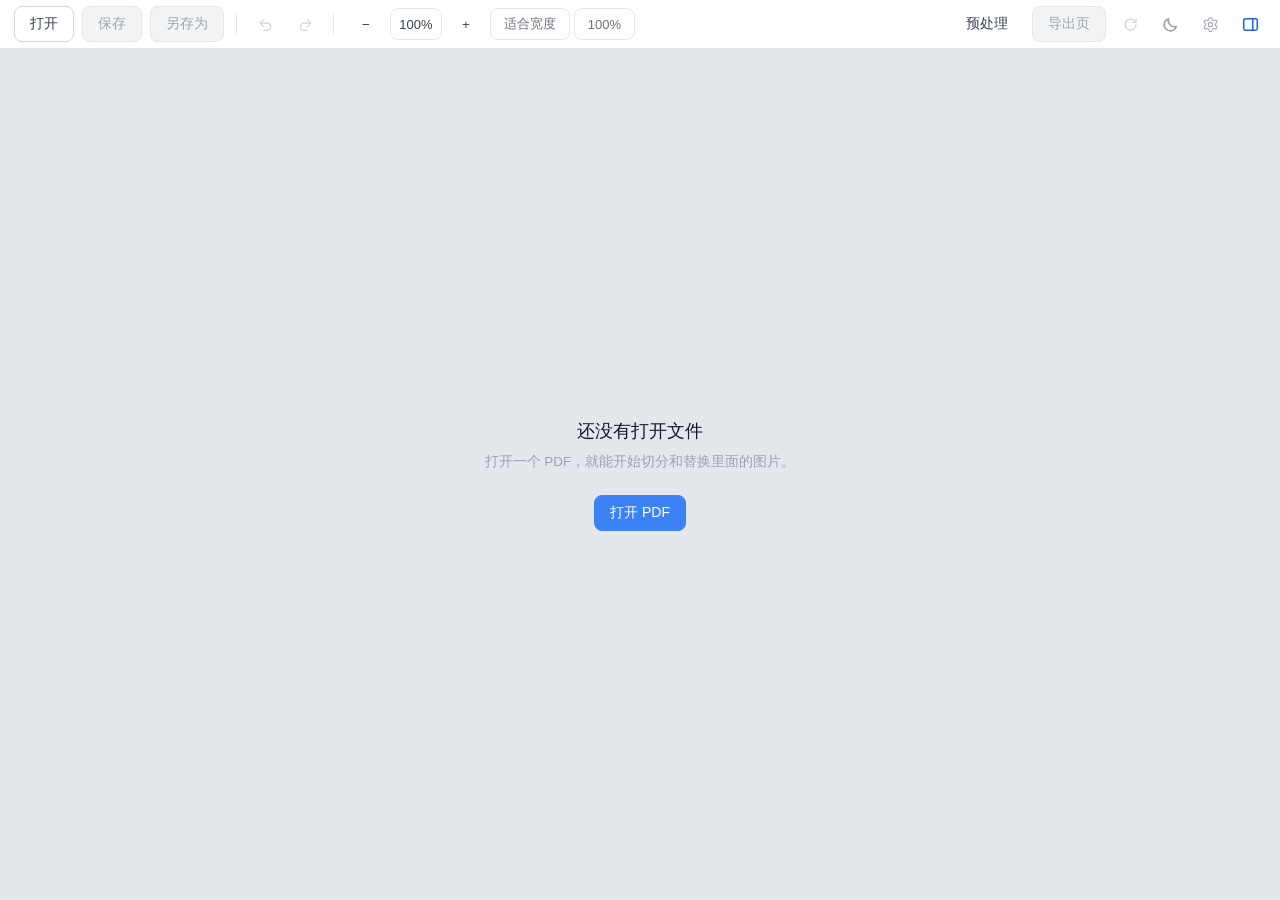
==== app/ui/web/static/index.html @ 14f8bb1a "新功能" ====
<!doctype html>
<html lang="zh-CN" data-theme="light">
<head>
<meta charset="utf-8">
<meta http-equiv="Content-Security-Policy"
      content="default-src 'self' http://127.0.0.1:*; img-src 'self' http://127.0.0.1:* data: blob:;
               style-src 'self' 'unsafe-inline'; script-src 'self' 'unsafe-inline' 'unsafe-eval';
               connect-src 'self' http://127.0.0.1:*">
<title>PDF Image Editor</title>

<!-- 首帧之前定外观，否则深色模式下会先白一下 -->
<script>
  (function () {
    var saved = null;
    try { saved = localStorage.getItem('appTheme'); } catch (e) {}
    if (saved !== 'dark' && saved !== 'light') {
      saved = matchMedia('(prefers-color-scheme: dark)').matches ? 'dark' : 'light';
    }
    document.documentElement.dataset.theme = saved;
  })();
</script>

<link rel="stylesheet" href="./css/tokens.css">
<link rel="stylesheet" href="./css/base.css">
<link rel="stylesheet" href="./css/app.css">
</head>

<body>
<!-- 属性栏默认收起：等第一份快照到了再按 show_inspector 决定，避免开屏闪一下 -->
<div class="app inspector-hidden" id="app">

  <header class="topbar" role="toolbar" data-i18n-aria="app.title">
    <button class="btn" data-act="open" data-i18n="toolbar.open">打开</button>
    <button class="btn ghost" data-act="save" data-i18n="toolbar.save" disabled>保存</button>
    <button class="btn ghost" data-act="save-as" data-i18n="toolbar.save_as" disabled>另存为</button>

    <div class="doc-name" id="docName" hidden>
      <span id="docTitle"></span>
      <i class="dirty-dot hidden" id="dirtyDot" aria-hidden="true"></i>
    </div>

    <span class="topbar-sep" aria-hidden="true"></span>

    <button class="icon-btn" data-act="undo" title="撤销" data-i18n-title="toolbar.undo"
            data-i18n-aria="toolbar.undo" disabled>
      <svg viewBox="0 0 20 20" aria-hidden="true">
        <path d="M4.6 8.4h7.2a4.2 4.2 0 0 1 0 8.4H8.2"></path>
        <path d="M7.7 4.5 3.8 8.4l3.9 3.9"></path>
      </svg>
    </button>
    <button class="icon-btn" data-act="redo" title="重做" data-i18n-title="toolbar.redo"
            data-i18n-aria="toolbar.redo" disabled>
      <svg viewBox="0 0 20 20" aria-hidden="true">
        <path d="M15.4 8.4H8.2a4.2 4.2 0 0 0 0 8.4h3.6"></path>
        <path d="M12.3 4.5l3.9 3.9-3.9 3.9"></path>
      </svg>
    </button>

    <span class="topbar-sep" aria-hidden="true"></span>

    <div class="zoom-box" role="group" data-i18n-aria="toolbar.zoom">
      <button class="btn ghost" data-act="zoom-out" data-i18n-aria="toolbar.zoom_out"
              aria-label="zoom out">−</button>
      <input class="zoom-input" id="zoomValue" type="text" inputmode="numeric" value="100%"
             data-i18n-aria="toolbar.zoom_input" aria-label="zoom level">
      <button class="btn ghost" data-act="zoom-in" data-i18n-aria="toolbar.zoom_in"
              aria-label="zoom in">+</button>
      <button class="btn sm" data-act="fit-width" data-i18n="toolbar.fit_width">适合宽度</button>
      <button class="btn sm" data-act="zoom-reset" data-i18n="toolbar.zoom_reset">100%</button>
    </div>

    <span class="spacer"></span>

    <div class="busy hidden" id="busy" role="status" aria-live="polite">
      <span id="busyText"></span>
      <div class="busy-bar"><i id="busyBar"></i></div>
    </div>

    <button class="btn ghost" data-act="preprocess" data-i18n="toolbar.preprocess">预处理</button>
    <button class="btn ghost" data-act="export" data-i18n="toolbar.export" disabled>导出页</button>
    <button class="icon-btn" id="btnReload" data-act="reload" title="重新加载"
            data-i18n-title="toolbar.reload" data-i18n-aria="toolbar.reload" disabled>
      <svg viewBox="0 0 20 20" aria-hidden="true">
        <path d="M16.4 10a6.4 6.4 0 1 1-1.9-4.5"></path>
        <path d="M16.5 3.5v4h-4"></path>
      </svg>
    </button>

    <button class="icon-btn" id="btnTheme" data-act="toggle-theme" title="切换深浅色"
            data-i18n-title="theme.toggle" data-i18n-aria="theme.toggle">
      <svg class="icon-moon" viewBox="0 0 16 16" aria-hidden="true">
        <path d="M13.4 9.8A5.8 5.8 0 0 1 6.2 2.6a5.8 5.8 0 1 0 7.2 7.2z"></path>
      </svg>
      <svg class="icon-sun" viewBox="0 0 16 16" aria-hidden="true">
        <circle cx="8" cy="8" r="3.1"></circle>
        <path d="M8 1.4v1.5M8 13.1v1.5M1.4 8h1.5M13.1 8h1.5M3.3 3.3l1.1 1.1M11.6 11.6l1.1 1.1M12.7 3.3l-1.1 1.1M4.4 11.6l-1.1 1.1"></path>
      </svg>
    </button>

    <button class="icon-btn" id="btnSettings" data-act="settings" title="设置"
            data-i18n-title="toolbar.settings" data-i18n-aria="toolbar.settings">
      <svg viewBox="0 0 24 24" aria-hidden="true">
        <path d="M12.22 2h-.44a2 2 0 0 0-2 2v.18a2 2 0 0 1-1 1.73l-.43.25a2 2 0 0 1-2 0l-.15-.08a2 2 0 0 0-2.73.73l-.22.38a2 2 0 0 0 .73 2.73l.15.1a2 2 0 0 1 1 1.72v.51a2 2 0 0 1-1 1.74l-.15.09a2 2 0 0 0-.73 2.73l.22.38a2 2 0 0 0 2.73.73l.15-.08a2 2 0 0 1 2 0l.43.25a2 2 0 0 1 1 1.73V20a2 2 0 0 0 2 2h.44a2 2 0 0 0 2-2v-.18a2 2 0 0 1 1-1.73l.43-.25a2 2 0 0 1 2 0l.15.08a2 2 0 0 0 2.73-.73l.22-.39a2 2 0 0 0-.73-2.73l-.15-.08a2 2 0 0 1-1-1.74v-.5a2 2 0 0 1 1-1.74l.15-.09a2 2 0 0 0 .73-2.73l-.22-.38a2 2 0 0 0-2.73-.73l-.15.08a2 2 0 0 1-2 0l-.43-.25a2 2 0 0 1-1-1.73V4a2 2 0 0 0-2-2z"></path>
        <circle cx="12" cy="12" r="3"></circle>
      </svg>
    </button>

    <button class="icon-btn" id="btnInspector" data-act="toggle-inspector" title="显示或隐藏属性栏"
            data-i18n-title="inspector.toggle" data-i18n-aria="inspector.toggle"
            aria-pressed="true">
      <svg viewBox="0 0 16 16" aria-hidden="true">
        <rect x="1.6" y="2.6" width="12.8" height="10.8" rx="1.6"></rect>
        <path d="M10.1 2.6v10.8"></path>
      </svg>
    </button>
  </header>

  <main class="viewport" id="viewport" role="region" data-i18n-aria="app.title">
    <div class="empty" id="empty">
      <h2 data-i18n="empty.title">还没有打开文件</h2>
      <p data-i18n="empty.hint">打开一个 PDF，就能开始切分和替换里面的图片。</p>
      <button class="btn primary" data-act="open" data-i18n="empty.open">打开 PDF</button>
    </div>
    <div class="pages" id="pages" hidden></div>
    <div class="page-chip hidden" id="pageChip" role="status" aria-live="polite"></div>
  </main>

  <aside class="inspector" id="inspector" role="complementary" data-i18n-aria="inspector.title">
    <h2 data-i18n="inspector.title">属性</h2>
    <div class="inspector-body" id="inspectorBody"></div>
    <div class="inspector-footer">
      <span class="inspector-page" id="inspectorPage"></span>
      <div class="page-jump">
        <input class="page-input" id="pageJump" type="number" min="1" step="1"
               data-i18n-aria="page.jump" data-i18n-placeholder="page.jump_hint"
               aria-label="page number">
        <button class="btn sm" data-act="page-jump" data-i18n="page.jump_go">跳转</button>
      </div>
    </div>
  </aside>

</div>

<div class="split-bar hidden" id="splitBar">
  <span class="split-hint" id="splitHint"></span>
  <button class="btn sm" id="splitKeep" data-act="keep-cell" disabled>
    <span data-i18n="split.keep">仅保留此格</span><kbd></kbd>
  </button>
  <button class="btn sm" id="splitPunch" data-act="punch-cell" disabled>
    <span data-i18n="split.extract">提取此格</span><kbd></kbd>
  </button>
  <button class="btn sm" id="splitAll" data-act="split-all" disabled>
    <span data-i18n="split.all">按格切分</span><kbd></kbd>
  </button>
  <button class="btn sm ghost" data-act="split-cancel">
    <span data-i18n="dialog.cancel">取消</span><kbd></kbd>
  </button>
</div>

<div class="save-banner hidden" id="saveBanner" role="status" aria-live="assertive">
  <i class="spinner" aria-hidden="true"></i>
  <span data-i18n="status.saving">正在保存，暂时不要修改文档</span>
</div>

<div id="modalRoot"></div>
<div id="toastRoot"></div>

<script type="module" src="./js/main.js"></script>
</body>
</html>
---- app/ui/web/static/css/tokens.css ----
/* 设计令牌。
   浅色与深色两套值取自 reference.md 3.5.6 的变量模板，改值请两边一起改。
   画布专用令牌（--canvas-* / --obj-* / --guide* / --split-*）
   是模板没有的，为本应用新增。 */

:root {
  color-scheme: light;

  --bg: #f0f2f5;
  --panel: #ffffff;
  --border: #e5e7eb;
  --border-strong: #d1d5db;
  --border-soft: #edf1f6;

  --text: #374151;
  --text-strong: #111827;
  --text-soft: #6b7280;
  --muted: #9ca3af;
  --placeholder: #c3c9d4;

  --surface-sunken: #f9fafb;
  --surface-hover: #f8fafc;
  --surface-active: #f1f5f9;
  --surface-muted: #f3f4f6;

  --blue: #3b82f6;
  --blue-dark: #2563eb;
  --blue-text: #2563eb;
  --blue-soft: #eff6ff;
  --blue-border: #bfdbfe;

  --red: #ef4444;
  --red-dark: #dc2626;
  --danger-text: #dc2626;
  --danger-soft: #fef2f2;
  --red-soft: #fee2e2;
  --red-text: #991b1b;

  --amber: #f59e0b;
  --amber-soft: #fef3c7;
  --amber-text: #92400e;

  --green: #10b981;
  --green-soft: #d1fae5;
  --green-text: #065f46;

  --violet: #8b5cf6;
  --violet-soft: #ede9fe;
  --violet-text: #5b21b6;

  --knob: #ffffff;
  --switch-track: #d1d5db;
  --flash: #dbeafe;
  --drop-bg: #f5f9ff;

  --shadow: rgba(15, 23, 42, 0.12);
  --shadow-strong: rgba(15, 23, 42, 0.18);
  --backdrop: rgba(15, 23, 42, 0.32);
  --focus-ring: rgba(59, 130, 246, 0.14);
  --focus-ring-strong: rgba(59, 130, 246, 0.2);
  --invalid-ring: rgba(239, 68, 68, 0.14);

  --toast-bg: #111827;
  --toast-error: #b91c1c;
  --scrollbar: #d3d8e0;
  --scrollbar-hover: #b8bfca;
  --art-stroke: #cbd5e1;

  --radius: 8px;
  --radius-lg: 12px;
  --ease: cubic-bezier(0.2, 0.7, 0.3, 1);

  /* 画布 */
  --canvas-bg: #e4e7ec;
  --canvas-gap: 24px;
  --page-edge: #dfe3e9;
  --page-shadow: 0 1px 2px rgba(15, 23, 42, 0.06), 0 6px 18px rgba(15, 23, 42, 0.1);

  /* 对象 */
  --obj-outline: var(--blue);
  --obj-outline-soft: rgba(59, 130, 246, 0.55);
  --handle-fill: #ffffff;
  --handle-stroke: var(--blue);
  --handle-size: 9px;

  /* 参考线 */
  --guide: rgba(59, 130, 246, 0.45);
  --guide-active: var(--blue);

  /* 分割 */
  --split-line: var(--green);
  --split-fill: rgba(16, 185, 129, 0.14);
  --split-cell-hover: rgba(16, 185, 129, 0.22);

  /* 框选 */
  --marquee-fill: rgba(59, 130, 246, 0.12);
}

[data-theme="dark"] {
  color-scheme: dark;

  --bg: #14161a;
  --panel: #1c1f24;
  --border: #2a2e35;
  --border-strong: #3a3f47;
  --border-soft: #24282e;

  --text: #d7dbe2;
  --text-strong: #f0f2f5;
  --text-soft: #9aa1ac;
  --muted: #6f7681;
  --placeholder: #5b626d;

  --surface-sunken: #191c21;
  --surface-hover: #24282f;
  --surface-active: #2b3038;
  --surface-muted: #21252b;

  --blue: #4c8df6;
  --blue-dark: #6aa2f9;
  --blue-text: #8ab4f8;
  --blue-soft: #1b2a44;
  --blue-border: #2f4a74;

  --red: #e5484d;
  --red-dark: #f2555a;
  --danger-text: #fca5a5;
  --danger-soft: #3a1d1f;
  --red-soft: #3a1d1f;
  --red-text: #fca5a5;

  --amber: #f5a524;
  --amber-soft: #3a2e12;
  --amber-text: #fcd34d;

  --green: #2fbf8f;
  --green-soft: #12352b;
  --green-text: #6ee7b7;

  --violet: #a78bfa;
  --violet-soft: #2a2140;
  --violet-text: #c4b5fd;

  --knob: #e9edf3;
  --switch-track: #3a3f47;
  --flash: #1e3557;
  --drop-bg: #1a2434;

  --shadow: rgba(0, 0, 0, 0.45);
  --shadow-strong: rgba(0, 0, 0, 0.6);
  --backdrop: rgba(0, 0, 0, 0.55);
  --focus-ring: rgba(76, 141, 246, 0.25);
  --focus-ring-strong: rgba(76, 141, 246, 0.35);
  --invalid-ring: rgba(229, 72, 77, 0.28);

  --toast-bg: #33383f;
  --toast-error: #b91c1c;
  --scrollbar: #3a4048;
  --scrollbar-hover: #4b525c;
  --art-stroke: #3a4048;

  /* 画布 */
  --canvas-bg: #0f1115;
  --page-edge: #262a31;
  --page-shadow: 0 1px 2px rgba(0, 0, 0, 0.5), 0 8px 24px rgba(0, 0, 0, 0.55);

  --obj-outline-soft: rgba(76, 141, 246, 0.6);
  --handle-fill: #1c1f24;
  --handle-stroke: var(--blue);

  --guide: rgba(76, 141, 246, 0.5);

  --split-fill: rgba(47, 191, 143, 0.16);
  --split-cell-hover: rgba(47, 191, 143, 0.26);

  --marquee-fill: rgba(76, 141, 246, 0.18);
}
---- app/ui/web/static/css/base.css ----
/* 基础层：重置、字体、通用组件。
   按钮、输入框、开关、弹窗的尺寸与状态取自 reference.md 3.7，只保留本应用
   实际用到的部分；列表型骨架（.sidebar / .group / .item / .search）不搬。 */

* {
  box-sizing: border-box;
}

html,
body {
  height: 100%;
  margin: 0;
}

body {
  background: var(--bg);
  color: var(--text);
  font-family: "Microsoft YaHei", "Segoe UI", "Helvetica Neue", sans-serif;
  font-size: 15px;
  line-height: 1.55;
  overflow: hidden;
  -webkit-font-smoothing: antialiased;
}

.hidden {
  display: none !important;
}

/* 元素上的 hidden 属性要能压过 .empty / .pages 这类 display:flex 规则 */
[hidden] {
  display: none !important;
}

/* ---------- 按钮 ---------- */
.btn {
  display: inline-flex;
  align-items: center;
  justify-content: center;
  gap: 8px;
  height: 36px;
  padding: 0 15px;
  border: 1px solid var(--border-strong);
  border-radius: var(--radius);
  background: var(--panel);
  color: var(--text);
  font-family: inherit;
  font-size: 14px;
  white-space: nowrap;
  cursor: pointer;
  transition:
    background 0.14s ease,
    border-color 0.14s ease,
    color 0.14s ease,
    transform 0.08s ease;
}

.btn:hover:not(:disabled) {
  background: var(--surface-sunken);
  border-color: var(--muted);
}

.btn:active {
  background: var(--surface-muted);
  transform: translateY(1px);
}

.btn.primary {
  background: var(--blue);
  border-color: var(--blue);
  color: #fff;
}

.btn.primary:hover:not(:disabled) {
  background: var(--blue-dark);
  border-color: var(--blue-text);
}

.btn.ghost {
  border-color: transparent;
  background: transparent;
  color: var(--text);
  font-size: 13.5px;
}

.btn.ghost:hover:not(:disabled) {
  background: var(--surface-active);
  border-color: transparent;
}

.btn.soft {
  border-color: transparent;
  background: transparent;
  color: var(--text);
}

.btn.soft:hover:not(:disabled) {
  background: var(--blue-soft);
  border-color: transparent;
  color: var(--blue-text);
}

.btn.danger {
  background: var(--red);
  border-color: var(--red);
  color: #fff;
}

.btn.danger:hover:not(:disabled) {
  background: var(--red-dark);
  border-color: var(--danger-text);
}

.btn.danger-ghost {
  border-color: transparent;
  background: transparent;
  color: var(--danger-text);
}

.btn.danger-ghost:hover:not(:disabled) {
  background: var(--danger-soft);
  border-color: transparent;
}

/* 红字白底、悬停淡红：危险操作里的"轻"一档，比整块红安静 */
.btn.soft-danger {
  border-color: transparent;
  background: transparent;
  color: var(--danger-text);
}

.btn.soft-danger:hover:not(:disabled) {
  background: var(--danger-soft);
  border-color: transparent;
}

.btn:disabled {
  background: var(--surface-muted);
  border-color: var(--border);
  color: var(--muted);
  cursor: default;
  transform: none;
}

/* ---------- 图标按钮 ---------- */
.icon-btn {
  display: inline-flex;
  flex: none;
  align-items: center;
  justify-content: center;
  width: 32px;
  height: 32px;
  padding: 0;
  border: none;
  border-radius: 6px;
  background: transparent;
  color: var(--muted);
  cursor: pointer;
  transition:
    background 0.14s ease,
    color 0.14s ease;
}

.icon-btn:hover:not(:disabled) {
  background: var(--surface-active);
  color: var(--text);
}

.icon-btn:disabled {
  background: transparent;
  color: var(--border-strong);
  cursor: default;
}

.icon-btn svg {
  display: block;
  width: 17px;
  height: 17px;
  fill: none;
  stroke: currentColor;
  stroke-width: 1.5;
  stroke-linecap: round;
  stroke-linejoin: round;
}

.icon-btn[aria-pressed="true"] {
  color: var(--blue-text);
}

/* 浅色下显示月亮（切到深色），深色下显示太阳（切回浅色）。
   选择器要带上 .icon-btn，否则被上面的 `.icon-btn svg { display:block }` 压过。 */
.icon-btn .icon-sun {
  display: none;
}

[data-theme="dark"] .icon-btn .icon-sun {
  display: block;
}

[data-theme="dark"] .icon-btn .icon-moon {
  display: none;
}

.btn.sm {
  height: 32px;
  padding: 0 13px;
  border-color: var(--border);
  color: var(--text-soft);
  font-size: 13px;
}

.btn.sm:hover:not(:disabled) {
  border-color: var(--border-strong);
  color: var(--text);
}

kbd {
  padding: 1px 6px;
  border-radius: 4px;
  background: var(--surface-active);
  color: var(--text-soft);
  font-family: Consolas, "Courier New", monospace;
  font-size: 11px;
  letter-spacing: 0.3px;
}

/* 按钮里的快捷键提示要更轻，不能抢走按钮本身的重量 */
.btn kbd {
  padding: 0 5px;
  background: var(--surface-muted);
  font-size: 10.5px;
  line-height: 1.6;
}

.btn.primary kbd,
.btn.danger kbd {
  background: rgba(255, 255, 255, 0.18);
  color: rgba(255, 255, 255, 0.92);
}

/* ---------- 焦点环 ---------- */
.btn:focus-visible,
.seg-item:focus-visible,
.select:focus-visible,
.select-option:focus-visible,
.zoom-input:focus-visible,
.switch input:focus-visible + .switch-track {
  outline: 2px solid var(--blue);
  outline-offset: 2px;
}

.modal-card:focus {
  outline: none;
}

/* ---------- 分段控件 ---------- */
.seg {
  display: inline-flex;
  align-self: flex-start;
  gap: 4px;
  padding: 3px;
  border-radius: 9px;
  background: var(--surface-muted);
}

.seg-item {
  padding: 6px 16px;
  border: none;
  border-radius: 7px;
  background: transparent;
  color: var(--text-soft);
  font-family: inherit;
  font-size: 13.5px;
  cursor: pointer;
  transition:
    background 0.14s ease,
    color 0.14s ease,
    box-shadow 0.14s ease;
}

.seg-item:hover {
  color: var(--text);
}

.seg-item.active {
  background: var(--panel);
  color: var(--text-strong);
  box-shadow: 0 1px 3px var(--shadow);
}

.seg.compact .seg-item {
  padding: 4px 11px;
  font-size: 12.5px;
}

/* ---------- 开关 ---------- */
.switch {
  display: inline-flex;
  align-items: center;
  gap: 10px;
  cursor: pointer;
  user-select: none;
}

.switch input {
  position: absolute;
  opacity: 0;
  pointer-events: none;
}

.switch-track {
  position: relative;
  width: 36px;
  height: 21px;
  border-radius: 999px;
  background: var(--switch-track);
  transition: background 0.18s ease;
  flex: none;
}

.switch-track::after {
  content: "";
  position: absolute;
  top: 2px;
  left: 2px;
  width: 17px;
  height: 17px;
  border-radius: 50%;
  background: var(--knob);
  transition: transform 0.18s var(--ease);
}

.switch input:checked + .switch-track {
  background: var(--blue);
}

.switch input:checked + .switch-track::after {
  transform: translateX(15px);
}

.switch-label {
  color: var(--text);
  font-size: 13.5px;
}

/* ---------- 弹窗 ---------- */
.modal {
  position: fixed;
  inset: 0;
  z-index: 50;
  display: flex;
  align-items: center;
  justify-content: center;
  padding: 24px;
  background: var(--backdrop);
  animation: fade-in 0.16s ease;
}

@keyframes fade-in {
  from {
    opacity: 0;
  }
  to {
    opacity: 1;
  }
}

.modal.leaving {
  animation: fade-out 0.16s ease forwards;
}

.modal.leaving .modal-card {
  animation: card-out 0.16s var(--ease) forwards;
}

@keyframes fade-out {
  to {
    opacity: 0;
  }
}

@keyframes card-out {
  to {
    opacity: 0;
    transform: scale(0.98) translateY(5px);
  }
}

.modal-card {
  display: flex;
  flex-direction: column;
  width: min(720px, 100%);
  max-height: 82vh;
  background: var(--panel);
  border-radius: var(--radius-lg);
  box-shadow: 0 18px 48px var(--shadow-strong);
  overflow: hidden;
  animation: card-in 0.2s var(--ease);
}

@keyframes card-in {
  from {
    opacity: 0;
    transform: scale(0.97) translateY(6px);
  }
  to {
    opacity: 1;
    transform: none;
  }
}

.modal-card.narrow {
  width: min(440px, 100%);
}

.modal-head {
  display: flex;
  align-items: center;
  justify-content: space-between;
  gap: 12px;
  padding: 18px 22px 12px;
}

.modal-head h2 {
  margin: 0;
  font-size: 16px;
  font-weight: 500;
  color: var(--text-strong);
}

.modal-text {
  margin: 0;
  padding: 0 22px 18px;
  color: var(--text);
  font-size: 13.5px;
}

.modal-body {
  flex: 1;
  min-height: 0;
  padding: 0 22px 18px;
  overflow-y: auto;
}

.modal-actions {
  display: flex;
  justify-content: flex-end;
  gap: 8px;
  /* 下方必须留白，否则按钮贴着卡片底边 */
  padding: 14px 22px 18px;
}

/* 放在左侧的次要动作（比如设置里的「重置所有」） */
.modal-actions > .modal-leading {
  margin-right: auto;
}

/* ---------- 轻提示 ---------- */
.toast {
  position: fixed;
  left: 50%;
  bottom: 28px;
  z-index: 60;
  max-width: 70vw;
  padding: 10px 18px;
  border-radius: 999px;
  background: var(--toast-bg);
  color: #fff;
  font-size: 13px;
  box-shadow: 0 10px 30px var(--shadow-strong);
  transform: translateX(-50%);
  animation: toast-in 0.2s var(--ease);
}

.toast.error {
  background: var(--toast-error);
}

.toast.leaving {
  animation: toast-out 0.2s ease forwards;
}

@keyframes toast-in {
  from {
    opacity: 0;
    transform: translate(-50%, 10px) scale(0.96);
  }
  to {
    opacity: 1;
    transform: translate(-50%, 0) scale(1);
  }
}

@keyframes toast-out {
  to {
    opacity: 0;
    transform: translate(-50%, 8px) scale(0.97);
  }
}

/* ---------- 自绘下拉框 ---------- */
.select {
  position: relative;
  display: flex;
  align-items: center;
  height: 38px;
  padding: 0 34px 0 11px;
  border: 1px solid var(--border-strong);
  border-radius: var(--radius);
  background: var(--panel);
  color: var(--text);
  font-size: 14px;
  cursor: pointer;
  user-select: none;
  transition:
    border-color 0.14s ease,
    box-shadow 0.14s ease;
}

.select:hover {
  border-color: var(--muted);
}

.select:focus-visible,
.select.open {
  outline: none;
  border-color: var(--blue);
  box-shadow: 0 0 0 3px var(--focus-ring);
}

.select-value {
  flex: 1;
  overflow: hidden;
  white-space: nowrap;
  text-overflow: ellipsis;
}

.select-arrow {
  position: absolute;
  right: 11px;
  width: 12px;
  height: 12px;
  fill: none;
  stroke: var(--muted);
  stroke-width: 1.6;
  stroke-linecap: round;
  stroke-linejoin: round;
  transition: transform 0.16s var(--ease);
}

.select.open .select-arrow {
  transform: rotate(180deg);
}

.select-menu {
  position: absolute;
  z-index: 20;
  top: calc(100% + 6px);
  left: 0;
  right: 0;
  display: none;
  max-height: 240px;
  padding: 6px;
  overflow-y: auto;
  border: 1px solid var(--border);
  border-radius: 10px;
  background: var(--panel);
  box-shadow: 0 12px 28px var(--shadow);
}

.select.open .select-menu {
  display: block;
  animation: menu-in 0.14s var(--ease);
}

@keyframes menu-in {
  from {
    opacity: 0;
    transform: translateY(-4px);
  }
  to {
    opacity: 1;
    transform: none;
  }
}

.select-option {
  display: block;
  width: 100%;
  padding: 8px 10px;
  border: none;
  border-radius: 6px;
  background: transparent;
  color: var(--text);
  font-family: inherit;
  font-size: 13.5px;
  text-align: left;
  cursor: pointer;
}

.select-option:hover {
  background: var(--surface-active);
}

.select-option.active {
  background: var(--blue-soft);
  color: var(--blue-text);
  font-weight: 500;
}

/* ---------- 表单 ---------- */
.field {
  display: flex;
  flex-direction: column;
  gap: 7px;
  min-width: 0;
}

.field > label {
  color: var(--text-soft);
  font-size: 13px;
}

input[type="text"],
input[type="number"] {
  width: 100%;
  height: 38px;
  padding: 0 11px;
  border: 1px solid var(--border-strong);
  border-radius: var(--radius);
  background: var(--panel);
  color: var(--text);
  font-family: inherit;
  font-size: 14px;
  transition:
    border-color 0.14s ease,
    box-shadow 0.14s ease;
}

input[type="text"]::placeholder {
  color: var(--placeholder);
}

input[type="text"]:focus,
input[type="number"]:focus {
  outline: none;
  border-color: var(--blue);
  box-shadow: 0 0 0 3px var(--focus-ring);
}

.hint {
  margin: 0;
  color: var(--muted);
  font-size: 12.5px;
  line-height: 1.65;
}

.hint code {
  padding: 1px 5px;
  border-radius: 4px;
  background: var(--surface-active);
  font-family: Consolas, "Courier New", monospace;
  font-size: 11.5px;
}

.divider {
  height: 1px;
  margin: 18px 0;
  background: var(--border);
}

.card {
  margin-bottom: 16px;
  padding: 20px 22px 22px;
  background: var(--panel);
  border: 1px solid var(--border);
  border-radius: var(--radius-lg);
}

.chip {
  flex: none;
  padding: 2px 10px;
  border-radius: 999px;
  background: var(--blue-soft);
  color: var(--blue-text);
  font-size: 12px;
  line-height: 1.7;
}

.chip.warn {
  background: var(--amber-soft);
  color: var(--amber-text);
}

/* ---------- 滚动条 ---------- */
::-webkit-scrollbar {
  width: 10px;
  height: 10px;
}

::-webkit-scrollbar-thumb {
  background: var(--scrollbar);
  border: 3px solid transparent;
  background-clip: content-box;
  border-radius: 999px;
}

::-webkit-scrollbar-thumb:hover {
  background: var(--scrollbar-hover);
  background-clip: content-box;
}

::-webkit-scrollbar-track {
  background: transparent;
}

/* 横竖滚动条交汇的那个小方块，默认是白的，跟画布背景对不上 */
::-webkit-scrollbar-corner {
  background: var(--canvas-bg);
}

@media (prefers-reduced-motion: reduce) {
  * {
    animation-duration: 0.01ms !important;
    transition-duration: 0.01ms !important;
  }
}
---- app/ui/web/static/css/app.css ----
/* 应用壳与画布。
   三层分离：背景是 <img>（按目标 DPI 由后端渲染），对象是 <div>（只改 transform），
   参考线与选框是 <canvas>（避免 1px 线在 DOM 里抖动）。 */

.app {
  display: grid;
  grid-template-columns: minmax(0, 1fr) 280px;
  /* 顶栏高度取「至少 48px，放不下就长高」，窗口拉窄时按钮换行而不是被裁掉 */
  grid-template-rows: minmax(48px, auto) minmax(0, 1fr);
  height: 100vh;
}

.app.inspector-hidden {
  grid-template-columns: minmax(0, 1fr) 0;
}

/* ---------- 顶栏 ---------- */
.topbar {
  grid-column: 1 / -1;
  display: flex;
  flex-wrap: wrap;
  align-items: center;
  gap: 4px 8px;
  min-height: 48px;
  padding: 6px 14px;
  background: var(--panel);
  border-bottom: 1px solid var(--border);
  min-width: 0;
}

/* 除文件名与弹性空隙外一律不收缩：按钮被压扁比换行难看得多 */
.topbar > * {
  flex: none;
}

.topbar > .doc-name {
  flex: 0 1 auto;
}

.topbar > .spacer {
  flex: 1 1 0;
  min-width: 0;
}

.topbar-sep {
  flex: none;
  width: 1px;
  height: 20px;
  margin: 0 4px;
  background: var(--border);
}

.spacer {
  flex: 1;
}

.doc-name {
  display: flex;
  align-items: center;
  gap: 8px;
  min-width: 0;
  margin-left: 6px;
}

.doc-name span {
  overflow: hidden;
  white-space: nowrap;
  text-overflow: ellipsis;
  color: var(--text-soft);
  font-size: 13px;
}

.doc-name .dirty-dot {
  flex: none;
  width: 7px;
  height: 7px;
  border-radius: 50%;
  background: var(--amber);
  animation: pop-in 0.18s var(--ease);
}

@keyframes pop-in {
  from {
    opacity: 0;
    transform: scale(0.9);
  }
  to {
    opacity: 1;
    transform: none;
  }
}

.zoom-box {
  display: flex;
  align-items: center;
  gap: 4px;
}

/* 要压过 base.css 里的 input[type="text"]（0,1,1），所以带上 .zoom-box */
.zoom-box .zoom-input {
  width: 52px;
  height: 32px;
  padding: 0 6px;
  border: 1px solid var(--border);
  border-radius: var(--radius);
  background: var(--panel);
  color: var(--text);
  font-family: inherit;
  font-size: 13px;
  text-align: center;
  transition: border-color 0.14s ease, background 0.14s ease;
}

.zoom-box .zoom-input:hover {
  border-color: var(--border-strong);
  background: var(--surface-sunken);
}

.zoom-box .zoom-input:focus {
  border-color: var(--blue);
  outline: none;
}

/* ---------- 画布 ---------- */
.viewport {
  position: relative;
  display: flex;
  flex-direction: column;
  min-width: 0;
  min-height: 0;
  overflow: auto;
  background: var(--canvas-bg);
  user-select: none;
}

.pages {
  display: flex;
  flex-direction: column;
  /* 不能用 align-items:center：内容比容器宽时，左边那一半会滚不到。
     auto margin 在溢出时会解析成 0，左右都能滚到。 */
  align-items: flex-start;
  gap: var(--canvas-gap);
  padding: 24px 48px;
  /* max-content 让容器宽度跟着页面走，左右内边距才会真正算进可滚动区域；
     配 min-width:100% 让小页面时仍然撑满、由 auto margin 居中。 */
  width: max-content;
  min-width: 100%;
  min-height: 100%;
}

.page {
  position: relative;
  flex: none;
  margin-inline: auto;
  background: #fff;
  box-shadow: var(--page-shadow);
  outline: 1px solid var(--page-edge);
  /* 页面尺寸由 JS 按 zoom 设定；这里只兜底，避免首帧塌成 0 */
  min-width: 1px;
  min-height: 1px;
}

.page.loading {
  background: var(--surface-muted);
  animation: page-pulse 1.2s ease-in-out infinite;
}

@keyframes page-pulse {
  0%,
  100% {
    opacity: 1;
  }
  50% {
    opacity: 0.72;
  }
}

.page-bg {
  display: block;
  width: 100%;
  height: 100%;
  pointer-events: none;
  -webkit-user-drag: none;
  user-select: none;
}

.objects {
  position: absolute;
  inset: 0;
}

.overlay {
  position: absolute;
  inset: 0;
  pointer-events: none;
}

.guides {
  position: absolute;
  inset: 0;
  pointer-events: none;
}

.page-no {
  position: absolute;
  left: 50%;
  bottom: -19px;
  transform: translateX(-50%);
  color: var(--muted);
  font-size: 11.5px;
  line-height: 1;
  white-space: nowrap;
}

.page.locked .page-no {
  color: var(--amber-text);
}

/* ---------- 图片对象 ---------- */
.obj {
  position: absolute;
  top: 0;
  left: 0;
  transform-origin: 0 0;
  will-change: transform;
}

.obj img {
  display: block;
  width: 100%;
  height: 100%;
  pointer-events: none;
  -webkit-user-drag: none;
  user-select: none;
}

.obj.selected {
  outline: 1px solid var(--obj-outline);
  outline-offset: 0;
}

/* 多选时每张图只保留小框，手柄一律收起来——缩放交给外面的大框。 */
.app.multi-select .obj.selected .handles {
  display: none;
}

.obj .handles {
  position: absolute;
  inset: 0;
  display: none;
}

.obj.selected .handles {
  display: block;
}

/* 手柄本体。四角 + 四边中点共用一套尺寸与配色。 */
.grip {
  position: absolute;
  width: var(--handle-size);
  height: var(--handle-size);
  background: var(--handle-fill);
  border: 1px solid var(--handle-stroke);
  border-radius: 2px;
  box-shadow: 0 1px 2px var(--shadow);
}

.grip[data-corner="tl"] {
  left: calc(var(--handle-size) / -2);
  top: calc(var(--handle-size) / -2);
  cursor: nwse-resize;
}

.grip[data-corner="tr"] {
  right: calc(var(--handle-size) / -2);
  top: calc(var(--handle-size) / -2);
  cursor: nesw-resize;
}

.grip[data-corner="bl"] {
  left: calc(var(--handle-size) / -2);
  bottom: calc(var(--handle-size) / -2);
  cursor: nesw-resize;
}

.grip[data-corner="br"] {
  right: calc(var(--handle-size) / -2);
  bottom: calc(var(--handle-size) / -2);
  cursor: nwse-resize;
}

/* 四条边的中点：只拉伸一个方向，因此天然改变长宽比。 */
.grip[data-corner="n"],
.grip[data-corner="s"] {
  left: 50%;
  margin-left: calc(var(--handle-size) / -2);
  cursor: ns-resize;
}

.grip[data-corner="n"] {
  top: calc(var(--handle-size) / -2);
}

.grip[data-corner="s"] {
  bottom: calc(var(--handle-size) / -2);
}

.grip[data-corner="w"],
.grip[data-corner="e"] {
  top: 50%;
  margin-top: calc(var(--handle-size) / -2);
  cursor: ew-resize;
}

.grip[data-corner="w"] {
  left: calc(var(--handle-size) / -2);
}

.grip[data-corner="e"] {
  right: calc(var(--handle-size) / -2);
}

/* 关掉「八个手柄」时只留四角；边手柄藏在 CSS 里，切换不需要重建 DOM。 */
.app:not(.eight-handles) .grip[data-corner="n"],
.app:not(.eight-handles) .grip[data-corner="s"],
.app:not(.eight-handles) .grip[data-corner="w"],
.app:not(.eight-handles) .grip[data-corner="e"] {
  display: none;
}

/* ---------- 多选组框 ---------- */

/* 大框只负责框和手柄，中间要能点到底下的对象，所以本体不吃事件。 */
.group-box {
  position: absolute;
  z-index: 3;
  pointer-events: none;
  border: 1px solid var(--obj-outline);
}

.group-box .grip {
  pointer-events: auto;
}

/* ---------- 框选 ---------- */

.marquee {
  position: absolute;
  z-index: 4;
  pointer-events: none;
  border: 1px solid var(--obj-outline);
  background: var(--marquee-fill);
}

/* ---------- 保存中的提示 ---------- */

.save-banner {
  position: fixed;
  left: 50%;
  bottom: 26px;
  transform: translateX(-50%);
  z-index: 45;
  display: flex;
  align-items: center;
  gap: 10px;
  padding: 10px 18px;
  border: 1px solid var(--border);
  border-radius: 999px;
  background: var(--panel);
  box-shadow: 0 10px 28px var(--shadow-strong);
  color: var(--text);
  font-size: 13px;
  white-space: nowrap;
}

.save-banner .spinner {
  width: 13px;
  height: 13px;
  border: 2px solid var(--border-strong);
  border-top-color: var(--blue);
  border-radius: 50%;
  animation: spin 0.7s linear infinite;
}

@keyframes spin {
  to {
    transform: rotate(360deg);
  }
}

/* 保存期间画布不接受指针，配合 state.view.busy 的键盘拦截。 */
body.saving .viewport {
  pointer-events: none;
}

body.saving {
  cursor: progress;
}

.page-chip {
  position: fixed;
  left: 16px;
  bottom: 16px;
  z-index: 5;
  padding: 4px 12px;
  border: 1px solid var(--border);
  border-radius: 999px;
  background: var(--panel);
  color: var(--text-soft);
  font-size: 12px;
  box-shadow: 0 4px 12px var(--shadow);
  pointer-events: none;
}

/* ---------- 空状态 ---------- */
.empty {
  display: flex;
  flex-direction: column;
  align-items: center;
  justify-content: center;
  gap: 6px;
  margin: auto;
  padding: 40px;
  text-align: center;
}

.empty h2 {
  margin: 0;
  color: var(--text-strong);
  font-size: 18px;
  font-weight: 500;
}

.empty p {
  margin: 0 0 16px;
  color: var(--muted);
  font-size: 13.5px;
}

/* ---------- 属性面板 ---------- */
.inspector {
  display: flex;
  flex-direction: column;
  min-height: 0;
  padding: 18px 16px;
  background: var(--panel);
  border-left: 1px solid var(--border);
  /* 内容自己滚，底部的页码栏要固定住 */
  overflow: hidden;
}

.inspector-body {
  flex: 1 1 auto;
  min-height: 0;
  overflow-y: auto;
  /* 让滚动条贴到面板边缘，而不是被内边距挤进来 */
  margin: 0 -16px;
  padding: 0 16px;
}

.inspector-footer {
  flex: none;
  display: flex;
  flex-direction: column;
  gap: 8px;
  margin-top: 12px;
  padding-top: 12px;
  border-top: 1px solid var(--border);
}

.inspector-page {
  color: var(--text-soft);
  font-size: 12px;
}

.page-jump {
  display: flex;
  gap: 6px;
}

/* 同样要压过 input[type="number"] 的通用样式 */
.inspector .page-input {
  flex: 1 1 auto;
  min-width: 0;
  height: 32px;
  padding: 0 8px;
  border: 1px solid var(--border);
  border-radius: var(--radius);
  background: var(--panel);
  color: var(--text);
  font-family: inherit;
  font-size: 13px;
}

.inspector .page-input:focus {
  border-color: var(--blue);
  outline: none;
}

.inspector .page-input::-webkit-outer-spin-button,
.inspector .page-input::-webkit-inner-spin-button {
  margin: 0;
  -webkit-appearance: none;
}

.app.inspector-hidden .inspector {
  display: none;
}

.inspector h2 {
  margin: 0 0 14px;
  color: var(--text-soft);
  font-size: 12.5px;
  font-weight: 500;
  letter-spacing: 0.2px;
}

.inspector .empty-hint {
  margin: 0;
  color: var(--muted);
  font-size: 12.5px;
  line-height: 1.7;
}

.kv {
  display: grid;
  grid-template-columns: 68px minmax(0, 1fr);
  gap: 6px 10px;
  align-items: baseline;
  font-size: 12.5px;
}

.kv dt {
  color: var(--muted);
}

.kv dd {
  margin: 0;
  color: var(--text);
  font-family: Consolas, "Courier New", monospace;
  overflow: hidden;
  white-space: nowrap;
  text-overflow: ellipsis;
}

.inspector .thumb {
  width: 100%;
  max-height: 140px;
  margin-bottom: 12px;
  border: 1px solid var(--border);
  border-radius: var(--radius);
  object-fit: contain;
  background: var(--surface-sunken);
}

/* ---------- 分割模式 ---------- */
.split-bar {
  position: fixed;
  left: 50%;
  top: 60px;
  z-index: 40;
  display: flex;
  align-items: center;
  gap: 8px;
  max-width: calc(100vw - 48px);
  padding: 8px 10px 8px 16px;
  border: 1px solid var(--border);
  border-radius: 999px;
  background: var(--panel);
  box-shadow: 0 12px 28px var(--shadow);
  transform: translateX(-50%);
  animation: toast-in 0.18s var(--ease);
}

.split-hint {
  color: var(--text-soft);
  font-size: 12.5px;
  white-space: nowrap;
}

.viewport.splitting {
  cursor: crosshair;
}

.obj.splitting {
  outline: 1px solid var(--split-line);
}

/* ---------- 属性面板动作 ---------- */
.inspector-actions {
  display: flex;
  flex-wrap: wrap;
  gap: 6px;
  margin-top: 16px;
  padding-top: 14px;
  border-top: 1px solid var(--border);
}

/* ---------- 弹窗里的表单 ---------- */
.settings,
.export-form {
  display: flex;
  flex-direction: column;
  gap: 18px;
}

.export-form {
  gap: 10px;
}

.field-row {
  display: flex;
  align-items: center;
  justify-content: space-between;
  gap: 12px;
}

.field-label {
  color: var(--text-soft);
  font-size: 13px;
}

.margin-grid {
  display: grid;
  grid-template-columns: repeat(4, minmax(0, 1fr));
  gap: 8px;
}

.margin-cell {
  display: flex;
  flex-direction: column;
  gap: 5px;
  min-width: 0;
}

.margin-cell span {
  color: var(--muted);
  font-size: 12px;
}

.margin-cell input {
  height: 34px;
  font-size: 13px;
}

/* ---------- 快捷键表 ---------- */
.settings-section-title {
  margin: 6px 0 0;
  color: var(--text-soft);
  font-size: 12.5px;
  font-weight: 500;
  letter-spacing: 0.2px;
}

.key-section {
  display: flex;
  flex-direction: column;
  gap: 8px;
}

.key-grid {
  display: grid;
  grid-template-columns: repeat(2, minmax(0, 1fr));
  gap: 6px 18px;
}

.key-row {
  display: flex;
  align-items: center;
  justify-content: space-between;
  gap: 10px;
  min-width: 0;
}

.key-label {
  overflow: hidden;
  white-space: nowrap;
  text-overflow: ellipsis;
  color: var(--text);
  font-size: 13px;
}

.key-binding {
  flex: none;
  min-width: 96px;
  height: 28px;
  padding: 0 10px;
  border: 1px solid var(--border-strong);
  border-radius: 6px;
  background: var(--panel);
  color: var(--text-soft);
  font-family: Consolas, "Courier New", monospace;
  font-size: 11.5px;
  cursor: pointer;
  transition:
    border-color 0.14s ease,
    background 0.14s ease,
    color 0.14s ease;
}

.key-binding:hover {
  border-color: var(--blue);
  color: var(--blue-text);
}

.key-binding.capturing {
  border-color: var(--blue);
  background: var(--blue-soft);
  color: var(--blue-text);
  animation: key-pulse 1s ease-in-out infinite;
}

@keyframes key-pulse {
  50% {
    opacity: 0.55;
  }
}

/* ---------- 保存警告 ---------- */
.warning-list {
  display: flex;
  flex-direction: column;
  gap: 10px;
  max-height: 46vh;
  overflow-y: auto;
}

.warning-row {
  display: flex;
  align-items: flex-start;
  gap: 10px;
  color: var(--text);
  font-size: 13px;
  line-height: 1.6;
}

.warning-row .chip {
  margin-top: 1px;
}

/* ---------- 进度 ---------- */
.busy {
  display: flex;
  align-items: center;
  gap: 8px;
  color: var(--text-soft);
  font-size: 12.5px;
}

.busy-bar {
  width: 120px;
  height: 3px;
  border-radius: 999px;
  background: var(--surface-muted);
  overflow: hidden;
}

.busy-bar i {
  display: block;
  height: 100%;
  width: 0;
  background: var(--blue);
  transition: width 0.2s var(--ease);
}
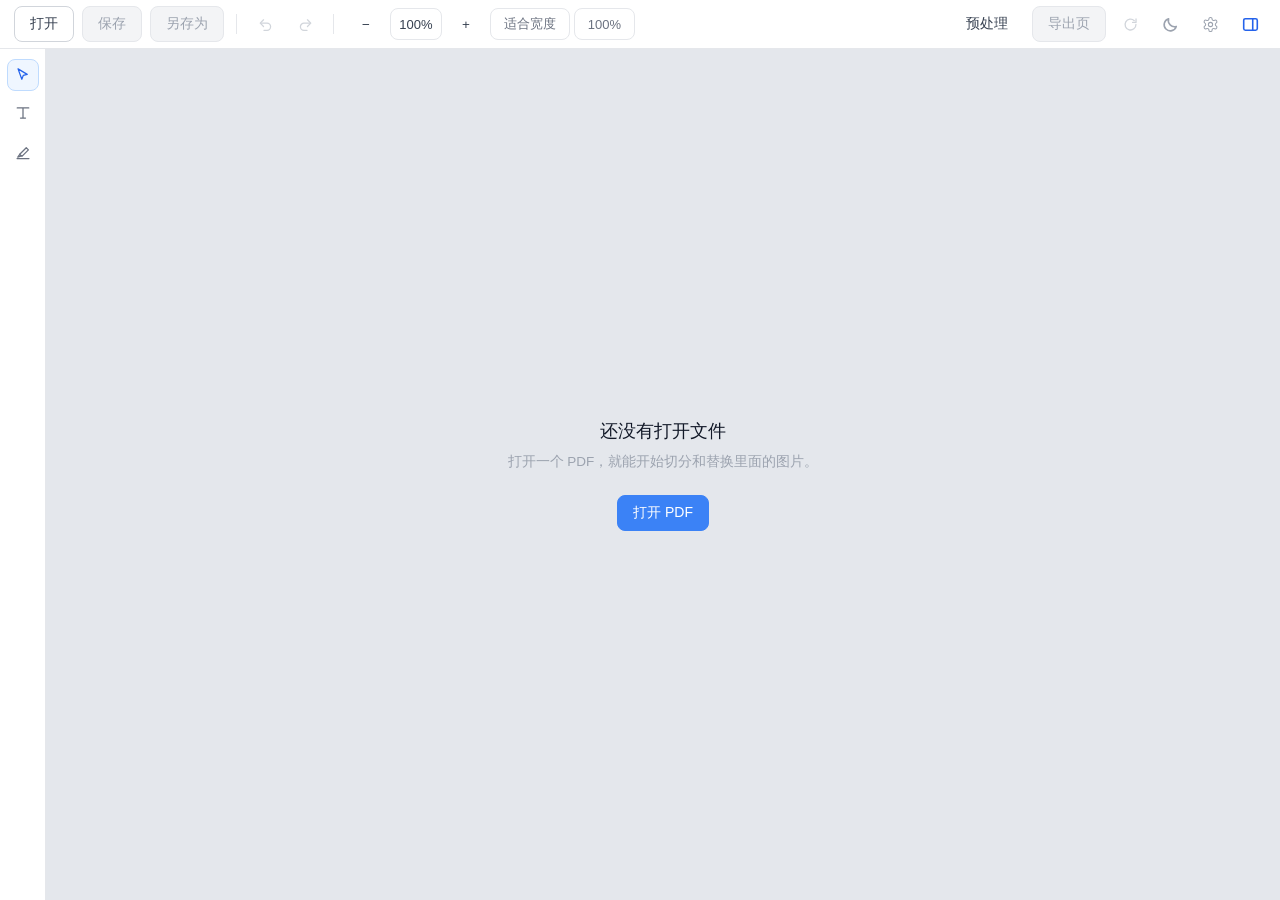
==== commit bc17c14a: "大功能更新：文本、高亮等" ====
--- a/app/ui/web/static/index.html
+++ b/app/ui/web/static/index.html
@@ -115,6 +115,32 @@
     </button>
   </header>
 
+  <nav class="rail" id="rail" role="toolbar" data-i18n-aria="mode.title">
+    <button class="rail-btn active" data-act="mode-select" data-mode="select"
+            title="选择" data-i18n-title="mode.select" data-i18n-aria="mode.select"
+            aria-pressed="true">
+      <svg viewBox="0 0 20 20" aria-hidden="true">
+        <path d="M4.5 3.2l10.2 6.1-4.4 1.1-1.6 4.3z"></path>
+      </svg>
+    </button>
+    <button class="rail-btn" data-act="mode-text" data-mode="text"
+            title="文本" data-i18n-title="mode.text" data-i18n-aria="mode.text"
+            aria-pressed="false">
+      <svg viewBox="0 0 20 20" aria-hidden="true">
+        <path d="M3.6 4.4h12.8M10 4.4v11.2M7.2 15.6h5.6"></path>
+      </svg>
+    </button>
+    <button class="rail-btn" data-act="mode-highlight" data-mode="highlight"
+            title="荧光笔" data-i18n-title="mode.highlight" data-i18n-aria="mode.highlight"
+            aria-pressed="false">
+      <svg viewBox="0 0 20 20" aria-hidden="true">
+        <path d="M6.4 13.6l7.2-7.2 2.4 2.4-7.2 7.2z"></path>
+        <path d="M6.4 13.6l-2.2 3.2 3.2-1z"></path>
+        <path d="M3.4 18.4h13.2"></path>
+      </svg>
+    </button>
+  </nav>
+
   <main class="viewport" id="viewport" role="region" data-i18n-aria="app.title">
     <div class="empty" id="empty">
       <h2 data-i18n="empty.title">还没有打开文件</h2>
@@ -149,6 +175,9 @@
   <button class="btn sm" id="splitPunch" data-act="punch-cell" disabled>
     <span data-i18n="split.extract">提取此格</span><kbd></kbd>
   </button>
+  <button class="btn sm" id="splitFill" data-act="fill-cell" disabled>
+    <span data-i18n="split.fill">涂白此格</span><kbd></kbd>
+  </button>
   <button class="btn sm" id="splitAll" data-act="split-all" disabled>
     <span data-i18n="split.all">按格切分</span><kbd></kbd>
   </button>
@@ -157,13 +186,15 @@
   </button>
 </div>
 
-<div class="save-banner hidden" id="saveBanner" role="status" aria-live="assertive">
-  <i class="spinner" aria-hidden="true"></i>
-  <span data-i18n="status.saving">正在保存，暂时不要修改文档</span>
+<div class="drop-hint hidden" id="dropHint" aria-hidden="true">
+  <div class="drop-hint-card">
+    <strong data-i18n="drop.title">松开即可打开</strong>
+    <span data-i18n="drop.hint">一次只能打开一个 PDF</span>
+  </div>
 </div>
 
 <div id="modalRoot"></div>
-<div id="toastRoot"></div>
+<div class="toast-root" id="toastRoot" role="status" aria-live="polite"></div>
 
 <script type="module" src="./js/main.js"></script>
 </body>
--- a/app/ui/web/static/css/tokens.css
+++ b/app/ui/web/static/css/tokens.css
@@ -1,7 +1,7 @@
 /* 设计令牌。
-   浅色与深色两套值取自 reference.md 3.5.6 的变量模板，改值请两边一起改。
-   画布专用令牌（--canvas-* / --obj-* / --guide* / --split-*）
-   是模板没有的，为本应用新增。 */
+   浅色与深色两套值必须成对维护：改一个值就同步改另一套，否则深色下会看不清。
+   画布专用令牌（--canvas-* / --obj-* / --guide* / --split-*）只在这里定义，
+   其它样式文件一律引用变量，不写死颜色。 */
 
 :root {
   color-scheme: light;
@@ -79,6 +79,7 @@
   /* 对象 */
   --obj-outline: var(--blue);
   --obj-outline-soft: rgba(59, 130, 246, 0.55);
+  /* 手柄恒为白色：PDF 页面本身永远是白的，深色模式下把手柄换成深色就看不见了。 */
   --handle-fill: #ffffff;
   --handle-stroke: var(--blue);
   --handle-size: 9px;
@@ -165,8 +166,6 @@
   --page-shadow: 0 1px 2px rgba(0, 0, 0, 0.5), 0 8px 24px rgba(0, 0, 0, 0.55);
 
   --obj-outline-soft: rgba(76, 141, 246, 0.6);
-  --handle-fill: #1c1f24;
-  --handle-stroke: var(--blue);
 
   --guide: rgba(76, 141, 246, 0.5);
 
--- a/app/ui/web/static/css/base.css
+++ b/app/ui/web/static/css/base.css
@@ -1,6 +1,6 @@
 /* 基础层：重置、字体、通用组件。
-   按钮、输入框、开关、弹窗的尺寸与状态取自 reference.md 3.7，只保留本应用
-   实际用到的部分；列表型骨架（.sidebar / .group / .item / .search）不搬。 */
+   按钮、输入框、开关、弹窗的尺寸与状态都收在这一层；列表型骨架
+   （.sidebar / .group / .item / .search）本应用用不到，不放进来。 */
 
 * {
   box-sizing: border-box;
@@ -412,6 +412,12 @@
   width: min(440px, 100%);
 }
 
+/* 使用说明这类长文档要更宽：跟设置面板一样宽时，正文挤在一条窄缝里读着累。 */
+.modal-card.wide {
+  width: min(960px, 100%);
+  max-height: 88vh;
+}
+
 .modal-head {
   display: flex;
   align-items: center;
@@ -441,8 +447,16 @@
   overflow-y: auto;
 }
 
+/* 正文里的说明段落不再自带左右内边距：.modal-body 已经给过一层，
+   叠加起来会比同屏的标签、按钮多缩进一截。 */
+.modal-body .modal-text {
+  padding: 0;
+  margin-bottom: 14px;
+}
+
 .modal-actions {
   display: flex;
+  flex-wrap: wrap;
   justify-content: flex-end;
   gap: 8px;
   /* 下方必须留白，否则按钮贴着卡片底边 */
@@ -454,46 +468,82 @@
   margin-right: auto;
 }
 
-/* ---------- 轻提示 ---------- */
-.toast {
+/* ---------- 状态栏 ----------
+   底部居中的圆角黑条，界面上唯一的临时提示出口。容器底边固定、条目往上堆，
+   所以新的一条从下面出来时，已有的会自己上移一格；最多同时三条。 */
+.toast-root {
   position: fixed;
   left: 50%;
   bottom: 28px;
-  z-index: 60;
+  /* 高于弹窗（50）与下拉（45）：提示不能被正在做的事盖住。 */
+  z-index: 200;
+  display: flex;
+  flex-direction: column;
+  align-items: center;
+  gap: 8px;
+  transform: translateX(-50%);
+  pointer-events: none;
+}
+
+.toast {
+  display: flex;
+  align-items: center;
+  gap: 10px;
   max-width: 70vw;
-  padding: 10px 18px;
+  padding: 9px 18px;
   border-radius: 999px;
   background: var(--toast-bg);
   color: #fff;
   font-size: 13px;
+  line-height: 1.6;
   box-shadow: 0 10px 30px var(--shadow-strong);
-  transform: translateX(-50%);
-  animation: toast-in 0.2s var(--ease);
 }
 
 .toast.error {
   background: var(--toast-error);
 }
 
-.toast.leaving {
+/* 进场：从下方淡入并轻微放大 */
+.toast.is-entering {
+  animation: toast-in 0.2s var(--ease);
+}
+
+/* 退场：往上飘一点同时淡出 */
+.toast.is-leaving {
   animation: toast-out 0.2s ease forwards;
+}
+
+.toast .spinner {
+  flex: none;
+  width: 13px;
+  height: 13px;
+  border: 2px solid rgba(255, 255, 255, 0.35);
+  border-top-color: #fff;
+  border-radius: 50%;
+  animation: spin 0.7s linear infinite;
 }
 
 @keyframes toast-in {
   from {
     opacity: 0;
-    transform: translate(-50%, 10px) scale(0.96);
+    transform: translateY(10px) scale(0.96);
   }
   to {
     opacity: 1;
-    transform: translate(-50%, 0) scale(1);
+    transform: translateY(0) scale(1);
   }
 }
 
 @keyframes toast-out {
   to {
     opacity: 0;
-    transform: translate(-50%, 8px) scale(0.97);
+    transform: translateY(-8px) scale(0.97);
+  }
+}
+
+@keyframes spin {
+  to {
+    transform: rotate(360deg);
   }
 }
 
@@ -536,6 +586,7 @@
 
 .select-arrow {
   position: absolute;
+  top: 50%;
   right: 11px;
   width: 12px;
   height: 12px;
@@ -544,11 +595,12 @@
   stroke-width: 1.6;
   stroke-linecap: round;
   stroke-linejoin: round;
+  transform: translateY(-50%);
   transition: transform 0.16s var(--ease);
 }
 
 .select.open .select-arrow {
-  transform: rotate(180deg);
+  transform: translateY(-50%) rotate(180deg);
 }
 
 .select-menu {
--- a/app/ui/web/static/css/app.css
+++ b/app/ui/web/static/css/app.css
@@ -4,14 +4,15 @@
 
 .app {
   display: grid;
-  grid-template-columns: minmax(0, 1fr) 280px;
+  /* 左边是常驻的工具条，右边是属性栏；中间给画布。 */
+  grid-template-columns: 46px minmax(0, 1fr) 280px;
   /* 顶栏高度取「至少 48px，放不下就长高」，窗口拉窄时按钮换行而不是被裁掉 */
   grid-template-rows: minmax(48px, auto) minmax(0, 1fr);
   height: 100vh;
 }
 
 .app.inspector-hidden {
-  grid-template-columns: minmax(0, 1fr) 0;
+  grid-template-columns: 46px minmax(0, 1fr) 0;
 }
 
 /* ---------- 顶栏 ---------- */
@@ -123,6 +124,8 @@
 
 /* ---------- 画布 ---------- */
 .viewport {
+  grid-column: 2;
+  grid-row: 2;
   position: relative;
   display: flex;
   flex-direction: column;
@@ -352,43 +355,10 @@
   background: var(--marquee-fill);
 }
 
-/* ---------- 保存中的提示 ---------- */
-
-.save-banner {
-  position: fixed;
-  left: 50%;
-  bottom: 26px;
-  transform: translateX(-50%);
-  z-index: 45;
-  display: flex;
-  align-items: center;
-  gap: 10px;
-  padding: 10px 18px;
-  border: 1px solid var(--border);
-  border-radius: 999px;
-  background: var(--panel);
-  box-shadow: 0 10px 28px var(--shadow-strong);
-  color: var(--text);
-  font-size: 13px;
-  white-space: nowrap;
-}
-
-.save-banner .spinner {
-  width: 13px;
-  height: 13px;
-  border: 2px solid var(--border-strong);
-  border-top-color: var(--blue);
-  border-radius: 50%;
-  animation: spin 0.7s linear infinite;
-}
-
-@keyframes spin {
-  to {
-    transform: rotate(360deg);
-  }
-}
-
-/* 保存期间画布不接受指针，配合 state.view.busy 的键盘拦截。 */
+/* ---------- 保存中 ---------- */
+
+/* 「正在保存」不再自造横幅：它就是状态栏里一条不自动消失的提示（见 base.css
+   的 .toast），这里只留下保存期间要锁住的交互。 */
 body.saving .viewport {
   pointer-events: none;
 }
@@ -439,6 +409,8 @@
 
 /* ---------- 属性面板 ---------- */
 .inspector {
+  grid-column: 3;
+  grid-row: 2;
   display: flex;
   flex-direction: column;
   min-height: 0;
@@ -652,6 +624,14 @@
   letter-spacing: 0.2px;
 }
 
+/* 每一大块之间一条淡细线：设置项之间不再逐条画线。
+   只作用于直接挂在 .settings 下的块标题，快捷键里的小标题不加线。 */
+.settings > .settings-section-title {
+  margin: 0;
+  padding-top: 16px;
+  border-top: 1px solid var(--border-soft);
+}
+
 .key-section {
   display: flex;
   flex-direction: column;
@@ -762,3 +742,436 @@
   background: var(--blue);
   transition: width 0.2s var(--ease);
 }
+
+/* ---------- 使用说明（Markdown）与「关于」 ---------- */
+
+.md h1,
+.md h2,
+.md h3,
+.md h4 {
+  margin: 16px 0 8px;
+  color: var(--text-strong);
+  font-weight: 600;
+  line-height: 1.4;
+}
+
+.md h1 { font-size: 19px; }
+.md h2 { font-size: 16px; }
+.md h3 { font-size: 14.5px; }
+.md h4 { font-size: 13.5px; }
+
+.md p,
+.md li,
+.md blockquote {
+  font-size: 13.5px;
+  line-height: 1.75;
+  color: var(--text);
+}
+
+.md p {
+  margin: 8px 0;
+}
+
+.md ul,
+.md ol {
+  margin: 8px 0;
+  padding-left: 22px;
+}
+
+.md li {
+  margin: 3px 0;
+}
+
+.md code {
+  padding: 1px 5px;
+  border-radius: 4px;
+  background: var(--surface-muted);
+  font-family: Consolas, "Courier New", monospace;
+  font-size: 12.5px;
+}
+
+.md pre {
+  margin: 10px 0;
+  padding: 12px 14px;
+  overflow-x: auto;
+  border: 1px solid var(--border-soft);
+  border-radius: var(--radius);
+  background: var(--surface-sunken);
+}
+
+.md pre code {
+  padding: 0;
+  background: none;
+  font-size: 12.5px;
+  line-height: 1.6;
+}
+
+.md table {
+  width: 100%;
+  margin: 10px 0;
+  border-collapse: collapse;
+  font-size: 13px;
+}
+
+.md th,
+.md td {
+  padding: 7px 10px;
+  border: 1px solid var(--border);
+  text-align: left;
+  vertical-align: top;
+}
+
+.md th {
+  background: var(--surface-muted);
+  color: var(--text-strong);
+  font-weight: 600;
+}
+
+.md blockquote {
+  margin: 10px 0;
+  padding: 6px 12px;
+  border-left: 3px solid var(--border-strong);
+  color: var(--text-soft);
+}
+
+.md hr {
+  margin: 16px 0;
+  border: none;
+  border-top: 1px solid var(--border);
+}
+
+.about-block {
+  display: flex;
+  flex-direction: column;
+  gap: 8px;
+  min-width: 0;
+}
+
+/* 数据目录这一行：左边输入框吃掉剩余宽度，右边两个小按钮。 */
+.about-control {
+  display: flex;
+  align-items: center;
+  gap: 8px;
+  min-width: 0;
+}
+
+.about-control input[type="text"] {
+  flex: 1;
+  min-width: 0;
+  height: 38px;
+  font-family: "Cascadia Mono", "Consolas", monospace;
+  font-size: 12.5px;
+}
+
+/* 两个按钮与输入框同高：.btn.sm 是 32px，这里跟输入框的 38px 对齐，
+   否则一行里高高低低，看着像没对齐。 */
+.about-control .btn {
+  flex: none;
+  height: 38px;
+  padding: 0 14px;
+  font-size: 13.5px;
+}
+
+/* 说明文字 + 右侧的「立即重启」。 */
+.about-hint-row {
+  display: flex;
+  align-items: center;
+  justify-content: space-between;
+  gap: 10px;
+  min-width: 0;
+}
+
+.about-hint-row .about-hint {
+  flex: 1;
+  min-width: 0;
+}
+
+.about-hint-row .btn {
+  flex: none;
+}
+
+.about-hint {
+  color: var(--text-soft);
+  font-size: 12.5px;
+  line-height: 1.6;
+}
+
+.about-value {
+  color: var(--text-soft);
+  font-family: "Cascadia Mono", "Consolas", monospace;
+  font-size: 12.5px;
+}
+
+.about-select {
+  height: 36px;
+  padding: 0 10px;
+  border: 1px solid var(--border-strong);
+  border-radius: var(--radius);
+  background: var(--panel);
+  color: var(--text-strong);
+  font-family: inherit;
+  font-size: 13.5px;
+}
+
+/* 展开的选项列表也要跟着主题走，否则深色界面里会弹出一块白底系统菜单。 */
+select option {
+  background: var(--panel);
+  color: var(--text-strong);
+}
+
+[data-theme="dark"] select {
+  color-scheme: dark;
+}
+
+/* ---------- 拖文件进窗口 ---------- */
+/* 遮罩不吃指针：拖拽期间指针事件全由浏览器接管，吃掉了反而会反复触发
+   dragleave，提示一闪一闪。 */
+.drop-hint {
+  position: fixed;
+  inset: 0;
+  z-index: 45;
+  display: flex;
+  align-items: center;
+  justify-content: center;
+  padding: 24px;
+  background: var(--backdrop);
+  pointer-events: none;
+  animation: fade-in 0.12s ease;
+}
+
+.drop-hint-card {
+  display: flex;
+  flex-direction: column;
+  gap: 6px;
+  padding: 24px 34px;
+  border: 1.5px dashed var(--guide-active);
+  border-radius: var(--radius-lg);
+  background: var(--drop-bg);
+  color: var(--text-strong);
+  text-align: center;
+  box-shadow: 0 18px 48px var(--shadow-strong);
+}
+
+.drop-hint-card strong {
+  font-size: 15px;
+  font-weight: 500;
+}
+
+.drop-hint-card span {
+  color: var(--text-soft);
+  font-size: 12.5px;
+}
+
+/* ---------- 左侧工具条 ----------
+   常驻、不能关：模式是画布上「按下去会发生什么」的唯一开关，藏起来等于让人猜。 */
+
+.rail {
+  grid-column: 1;
+  grid-row: 2;
+  display: flex;
+  flex-direction: column;
+  align-items: center;
+  gap: 6px;
+  padding: 10px 0;
+  background: var(--panel);
+  border-right: 1px solid var(--border);
+}
+
+.rail-btn {
+  display: grid;
+  place-items: center;
+  width: 32px;
+  height: 32px;
+  padding: 0;
+  border: 1px solid transparent;
+  border-radius: 8px;
+  background: none;
+  color: var(--text-soft);
+  cursor: pointer;
+  transition: background 0.14s ease, color 0.14s ease, border-color 0.14s ease;
+}
+
+.rail-btn svg {
+  width: 18px;
+  height: 18px;
+  fill: none;
+  stroke: currentColor;
+  stroke-width: 1.4;
+  stroke-linecap: round;
+  stroke-linejoin: round;
+}
+
+.rail-btn:hover {
+  background: var(--surface-hover);
+  color: var(--text-strong);
+}
+
+.rail-btn.active {
+  border-color: var(--blue-border);
+  background: var(--blue-soft);
+  color: var(--blue-text);
+}
+
+.rail-btn:disabled {
+  color: var(--placeholder);
+  cursor: default;
+  background: none;
+}
+
+/* ---------- 文本框 ---------- */
+
+/* 每一行一个绝对定位的块：行内每个字段再按 x 绝对定位。
+   这样屏幕与 PDF 用的是同一份排版数据，不会出现「屏幕换行、PDF 不换」。 */
+.text-line {
+  position: absolute;
+  left: 0;
+  white-space: pre;
+  pointer-events: none;
+}
+
+.text-line span {
+  position: absolute;
+  top: 0;
+  white-space: pre;
+}
+
+.obj.text-box {
+  /* 提交态按算出来的高度裁掉：拖窄的时候文字不会溢到框外。
+     编辑态放开，让正在敲的内容看得见。 */
+  overflow: hidden;
+}
+
+.obj.text-box.editing {
+  overflow: visible;
+}
+
+.obj.text-box.selected {
+  outline: 1px solid var(--obj-outline);
+}
+
+/* 编辑态：同一个盒子换成可编辑层，宽度不变，靠 CSS 自己换行。 */
+.text-editor {
+  position: absolute;
+  inset: 0;
+  outline: none;
+  white-space: pre-wrap;
+  word-break: break-word;
+  overflow-wrap: anywhere;
+  /* 关掉字距调整与连字：后端按「纯 advance 累加」换行，两边必须同构。 */
+  font-kerning: none;
+  font-variant-ligatures: none;
+  text-rendering: geometricPrecision;
+  cursor: text;
+  user-select: text;
+  -webkit-user-select: text;
+}
+
+.obj.text-box.editing {
+  outline: 1px dashed var(--obj-outline-soft);
+}
+
+/* ---------- 荧光带 ---------- */
+
+/* 正片叠底：压在白纸上显色，压在深色上几乎看不出——和 Edge 的荧光笔一致。
+   will-change 会生成层叠上下文、把 mix-blend-mode 关在盒子里，这里必须关掉。 */
+.obj.hl-band {
+  will-change: auto;
+  mix-blend-mode: multiply;
+  pointer-events: auto;
+}
+
+.obj.hl-band.selected {
+  outline: 1px solid var(--obj-outline);
+}
+
+/* ---------- 浮动工具栏 ---------- */
+
+.float-bar {
+  position: absolute;
+  z-index: 8;
+  display: flex;
+  align-items: center;
+  gap: 6px;
+  padding: 5px 7px;
+  border: 1px solid var(--border);
+  border-radius: 9px;
+  background: var(--panel);
+  box-shadow: 0 10px 24px var(--shadow);
+  white-space: nowrap;
+}
+
+.float-bar .select {
+  min-width: 104px;
+}
+
+.float-bar .num {
+  width: 48px;
+  height: 28px;
+  padding: 0 6px;
+  border: 1px solid var(--border);
+  border-radius: 6px;
+  background: var(--panel);
+  color: var(--text);
+  font-family: inherit;
+  font-size: 12.5px;
+  text-align: center;
+}
+
+.float-bar .num:focus {
+  border-color: var(--blue);
+  outline: none;
+}
+
+.float-bar .step {
+  width: 24px;
+  height: 28px;
+  padding: 0;
+  border: 1px solid var(--border);
+  border-radius: 6px;
+  background: var(--panel);
+  color: var(--text-soft);
+  font-size: 14px;
+  line-height: 1;
+  cursor: pointer;
+}
+
+.float-bar .step:hover {
+  border-color: var(--border-strong);
+  color: var(--text-strong);
+}
+
+.float-bar .sep {
+  width: 1px;
+  height: 18px;
+  background: var(--border);
+}
+
+.float-bar .swatch {
+  width: 18px;
+  height: 18px;
+  padding: 0;
+  border: 1px solid var(--border-strong);
+  border-radius: 50%;
+  cursor: pointer;
+}
+
+.float-bar .swatch.active {
+  box-shadow: 0 0 0 2px var(--panel), 0 0 0 3px var(--blue);
+}
+
+.float-bar .field-label {
+  color: var(--muted);
+  font-size: 11.5px;
+}
+
+/* 荧光笔模式下光标就是一个虚线竖长方体：告诉用户「现在落笔是画带子」。 */
+.viewport.mode-highlight {
+  cursor:
+    url("data:image/svg+xml;utf8,<svg xmlns='http://www.w3.org/2000/svg' width='18' height='34' viewBox='0 0 18 34'><rect x='3.5' y='2.5' width='11' height='29' rx='2' fill='%23fff' fill-opacity='0.35' stroke='%23111827' stroke-width='1.2' stroke-dasharray='3 2.5'/></svg>")
+      9 17,
+    crosshair;
+}
+
+.viewport.mode-text {
+  cursor: text;
+}
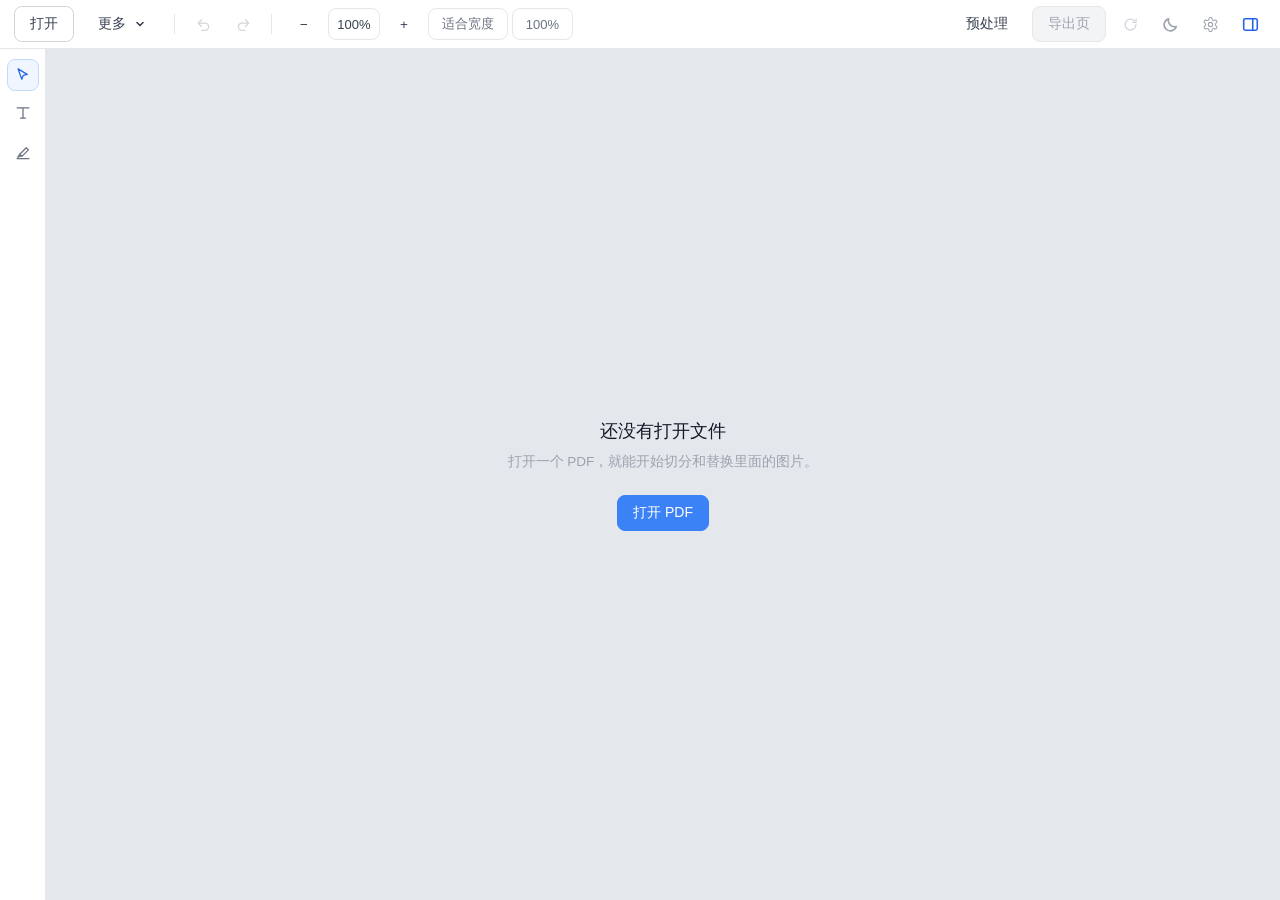
==== commit 2474fa44: "修复与改进" ====
--- a/app/ui/web/static/index.html
+++ b/app/ui/web/static/index.html
@@ -31,8 +31,27 @@
 
   <header class="topbar" role="toolbar" data-i18n-aria="app.title">
     <button class="btn" data-act="open" data-i18n="toolbar.open">打开</button>
-    <button class="btn ghost" data-act="save" data-i18n="toolbar.save" disabled>保存</button>
-    <button class="btn ghost" data-act="save-as" data-i18n="toolbar.save_as" disabled>另存为</button>
+    <div class="menu-wrap">
+      <button class="btn ghost" id="fileMenuButton" type="button" aria-haspopup="menu"
+              aria-expanded="false" data-i18n-aria="toolbar.more" aria-label="More">
+        <span data-i18n="toolbar.more">更多</span>
+        <svg class="menu-caret" viewBox="0 0 12 12" aria-hidden="true">
+          <path d="M3 4.5 6 7.5l3-3"></path>
+        </svg>
+      </button>
+      <div class="menu" id="fileMenu" role="menu" hidden>
+        <button class="menu-item" type="button" role="menuitem" data-act="save" disabled>
+          <span data-i18n="toolbar.save">保存</span><kbd data-command="save" hidden></kbd>
+        </button>
+        <button class="menu-item" type="button" role="menuitem" data-act="save-as" disabled>
+          <span data-i18n="toolbar.save_as">另存为</span><kbd data-command="save_as" hidden></kbd>
+        </button>
+        <div class="menu-sep" role="separator"></div>
+        <button class="menu-item" type="button" role="menuitem" data-act="close-doc" disabled>
+          <span data-i18n="toolbar.close">关闭当前 PDF</span>
+        </button>
+      </div>
+    </div>
 
     <div class="doc-name" id="docName" hidden>
       <span id="docTitle"></span>
--- a/app/ui/web/static/css/tokens.css
+++ b/app/ui/web/static/css/tokens.css
@@ -87,6 +87,8 @@
   /* 参考线 */
   --guide: rgba(59, 130, 246, 0.45);
   --guide-active: var(--blue);
+  /* 吸附时的对齐线：绿色，比参考线醒目一档。 */
+  --snap-line: #10b981;
 
   /* 分割 */
   --split-line: var(--green);
@@ -168,6 +170,7 @@
   --obj-outline-soft: rgba(76, 141, 246, 0.6);
 
   --guide: rgba(76, 141, 246, 0.5);
+  --snap-line: #34d399;
 
   --split-fill: rgba(47, 191, 143, 0.16);
   --split-cell-hover: rgba(47, 191, 143, 0.26);
--- a/app/ui/web/static/css/app.css
+++ b/app/ui/web/static/css/app.css
@@ -9,6 +9,9 @@
   /* 顶栏高度取「至少 48px，放不下就长高」，窗口拉窄时按钮换行而不是被裁掉 */
   grid-template-rows: minmax(48px, auto) minmax(0, 1fr);
   height: 100vh;
+  /* 属性栏收放时整块面板滑到窗口外，不能让它在右侧撑出滚动条 */
+  overflow: hidden;
+  transition: grid-template-columns 0.22s cubic-bezier(0.4, 0, 0.2, 1);
 }
 
 .app.inspector-hidden {
@@ -48,6 +51,74 @@
   width: 1px;
   height: 20px;
   margin: 0 4px;
+  background: var(--border);
+}
+
+/* 「更多」下拉：保存、另存为、关闭当前 PDF 收在打开右边。 */
+.menu-wrap {
+  position: relative;
+  flex: none;
+}
+
+.menu-caret {
+  width: 12px;
+  height: 12px;
+  fill: none;
+  stroke: currentColor;
+  stroke-width: 1.6;
+  stroke-linecap: round;
+  stroke-linejoin: round;
+}
+
+.menu {
+  position: absolute;
+  top: calc(100% + 6px);
+  left: 0;
+  z-index: 60;
+  min-width: 196px;
+  padding: 4px;
+  border: 1px solid var(--border);
+  border-radius: var(--radius);
+  background: var(--panel);
+  box-shadow: 0 12px 28px var(--shadow);
+}
+
+.menu-item {
+  display: flex;
+  align-items: center;
+  justify-content: space-between;
+  gap: 18px;
+  width: 100%;
+  height: 34px;
+  padding: 0 10px;
+  border: 0;
+  border-radius: 6px;
+  background: transparent;
+  color: var(--text);
+  font-family: inherit;
+  font-size: 13.5px;
+  text-align: left;
+  white-space: nowrap;
+  cursor: pointer;
+}
+
+.menu-item:hover:not(:disabled) {
+  background: var(--surface-active);
+}
+
+.menu-item:disabled {
+  color: var(--muted);
+  cursor: default;
+}
+
+.menu-item kbd {
+  background: transparent;
+  padding: 0;
+}
+
+.menu-sep {
+  height: 1px;
+  margin: 4px 6px;
   background: var(--border);
 }
 
@@ -204,6 +275,34 @@
   pointer-events: none;
 }
 
+/* 吸附提示线：只在移动吸住时出现，比参考线粗一倍、层级更高。
+   参考线是 1px 的淡蓝，这里是 2px 的实绿。 */
+.snap-guides {
+  position: absolute;
+  inset: 0;
+  z-index: 6;
+  pointer-events: none;
+}
+
+.snap-line {
+  position: absolute;
+  background: var(--snap-line);
+}
+
+.snap-line.v {
+  top: 0;
+  bottom: 0;
+  width: 2px;
+  margin-left: -1px;
+}
+
+.snap-line.h {
+  left: 0;
+  right: 0;
+  height: 2px;
+  margin-top: -1px;
+}
+
 .page-no {
   position: absolute;
   left: 50%;
@@ -413,12 +512,20 @@
   grid-row: 2;
   display: flex;
   flex-direction: column;
+  /* 宽度不跟着网格轨道收缩：收放时面板整体滑出去，内容不会先被挤成一团 */
+  width: 280px;
+  justify-self: end;
+  min-width: 0;
   min-height: 0;
   padding: 18px 16px;
   background: var(--panel);
   border-left: 1px solid var(--border);
   /* 内容自己滚，底部的页码栏要固定住 */
   overflow: hidden;
+  transition:
+    transform 0.22s cubic-bezier(0.4, 0, 0.2, 1),
+    opacity 0.16s ease,
+    visibility 0s linear 0s;
 }
 
 .inspector-body {
@@ -476,7 +583,14 @@
 }
 
 .app.inspector-hidden .inspector {
-  display: none;
+  transform: translateX(100%);
+  opacity: 0;
+  visibility: hidden;
+  pointer-events: none;
+  transition:
+    transform 0.22s cubic-bezier(0.4, 0, 0.2, 1),
+    opacity 0.16s ease,
+    visibility 0s linear 0.22s;
 }
 
 .inspector h2 {
@@ -568,6 +682,11 @@
   border-top: 1px solid var(--border);
 }
 
+/* 「表格框线处理」独占一行：它改的是图片内容，和切分/层级不是一类操作。 */
+.inspector-actions [data-act="table"] {
+  flex: 1 0 100%;
+}
+
 /* ---------- 弹窗里的表单 ---------- */
 .settings,
 .export-form {
@@ -590,6 +709,35 @@
 .field-label {
   color: var(--text-soft);
   font-size: 13px;
+}
+
+/* 拖动条 + 右侧数值 + 重置。滑块本身用浏览器原生控件，只统一配色。 */
+.slider-control {
+  display: flex;
+  align-items: center;
+  gap: 10px;
+}
+
+.slider-control input[type="range"] {
+  flex: 1 1 auto;
+  min-width: 0;
+  height: 32px;
+  margin: 0;
+  accent-color: var(--blue);
+  cursor: pointer;
+}
+
+.slider-value {
+  flex: none;
+  min-width: 40px;
+  color: var(--text-soft);
+  font-size: 13px;
+  font-variant-numeric: tabular-nums;
+  text-align: right;
+}
+
+.slider-control .btn {
+  flex: none;
 }
 
 .margin-grid {
@@ -624,12 +772,15 @@
   letter-spacing: 0.2px;
 }
 
-/* 每一大块之间一条淡细线：设置项之间不再逐条画线。
-   只作用于直接挂在 .settings 下的块标题，快捷键里的小标题不加线。 */
+/* 每一大块之间一条细灰线：设置项之间不逐条画线，只在换类别时画一条。
+   线由 JS 显式插在块之间，所以块标题自己不再带 border-top。 */
+.settings-divider {
+  height: 1px;
+  background: var(--border);
+}
+
 .settings > .settings-section-title {
   margin: 0;
-  padding-top: 16px;
-  border-top: 1px solid var(--border-soft);
 }
 
 .key-section {
@@ -838,6 +989,27 @@
   margin: 16px 0;
   border: none;
   border-top: 1px solid var(--border);
+}
+
+/* 设置里的路径选择：输入框 + 选择 + 恢复默认。 */
+.path-control {
+  display: flex;
+  align-items: center;
+  gap: 6px;
+  min-width: 0;
+}
+
+.path-control input[type="text"] {
+  flex: 1;
+  min-width: 0;
+  height: 38px;
+  font-family: "Cascadia Mono", "Consolas", monospace;
+  font-size: 12.5px;
+}
+
+.path-control .btn {
+  flex: none;
+  height: 38px;
 }
 
 .about-block {
@@ -1087,8 +1259,10 @@
 /* ---------- 浮动工具栏 ---------- */
 
 .float-bar {
-  position: absolute;
-  z-index: 8;
+  /* 挂在 body 上，按窗口定位：挂在页面上会被视口裁掉，也会挡住画布手势。
+     层级要高于页面上的吸附线，否则绿色线会从工具栏中间穿过去。 */
+  position: fixed;
+  z-index: 20;
   display: flex;
   align-items: center;
   gap: 6px;
@@ -1117,6 +1291,11 @@
   text-align: center;
 }
 
+/* 行高要输两位小数，48px 会把「1.15」挤成省略号 */
+.float-bar .num.line-height {
+  width: 82px;
+}
+
 .float-bar .num:focus {
   border-color: var(--blue);
   outline: none;
